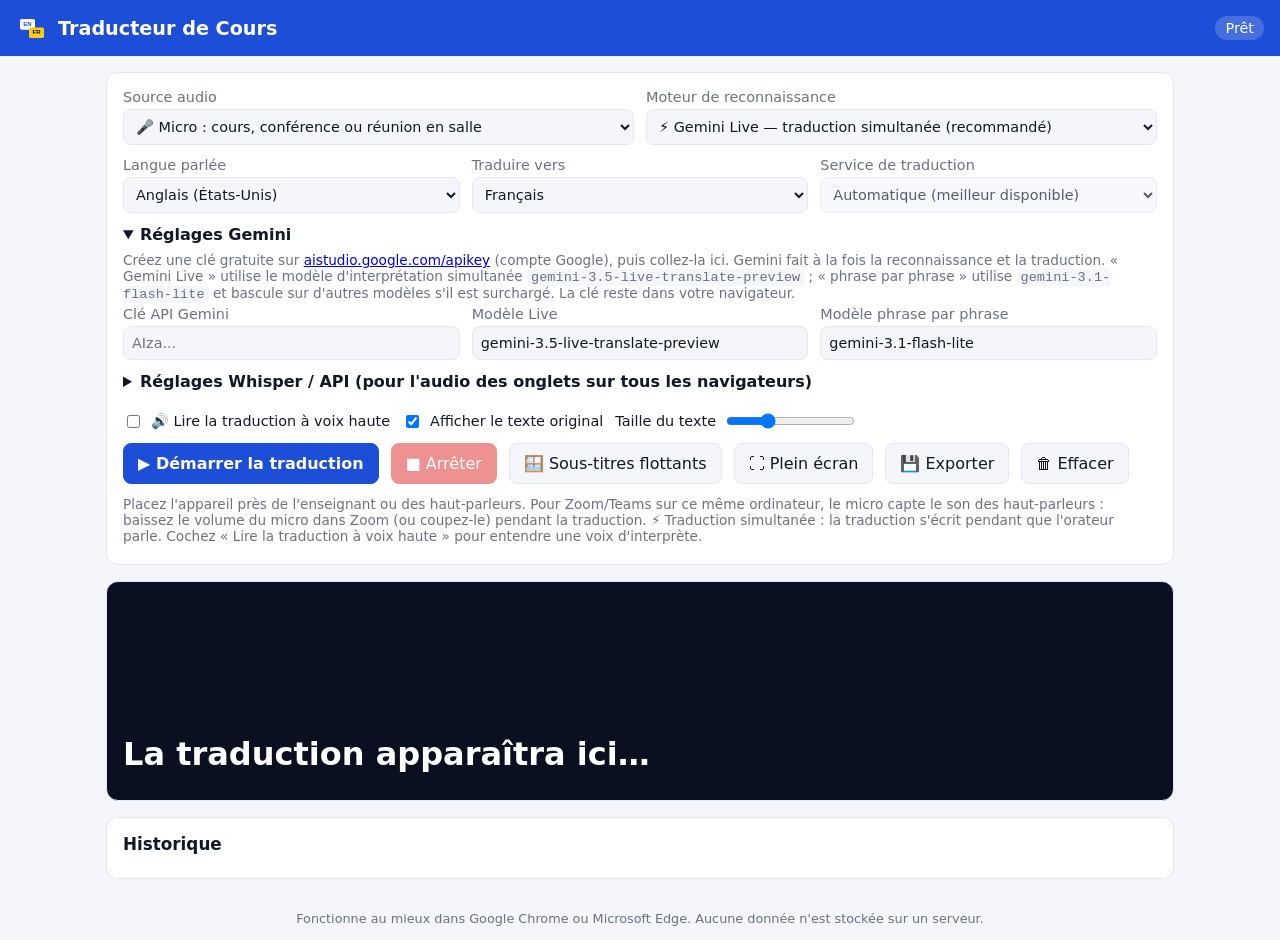
==== index.html @ cf235b3d "Garder la voix de la traduction pendant une réunion sur le téléphone En mode « Réunion sur ce téléph" ====
<!doctype html>
<html lang="fr">
<head>
  <meta charset="utf-8">
  <meta name="viewport" content="width=device-width, initial-scale=1">
  <title>Traducteur de Cours en direct</title>
  <meta name="description" content="Traduction en temps réel de l'anglais vers le français pour les cours et réunions (Zoom, Meet, Teams…).">
  <meta name="theme-color" content="#1d4ed8">
  <link rel="manifest" href="manifest.webmanifest">
  <link rel="icon" href="icon.svg" type="image/svg+xml">
  <link rel="stylesheet" href="style.css?v=14">
</head>
<body>
  <header class="topbar">
    <div class="brand">
      <img src="icon.svg" alt="" width="32" height="32">
      <h1>Traducteur de Cours</h1>
    </div>
    <div class="status" id="status" role="status" aria-live="polite">Prêt</div>
  </header>

  <main>
    <div class="alert" id="alert" role="alert" hidden></div>
    <section class="controls card">
      <div class="row">
        <label>Source audio
          <select id="source">
            <option value="mic">🎤 Micro : cours, conférence ou réunion en salle</option>
            <option value="speaker">🔈 Réunion sur ce téléphone (Zoom, Meet, WhatsApp en haut-parleur)</option>
            <option value="file">📁 Fichier audio ou vidéo (cours enregistré, message vocal…)</option>
            <option value="tab">🖥️ Audio d'un onglet / de l'écran (Zoom web, Meet, Teams, YouTube…)</option>
          </select>
        </label>
        <label>Moteur de reconnaissance
          <select id="engine">
            <option value="live">⚡ Gemini Live — traduction simultanée (recommandé)</option>
            <option value="gemini">✨ Gemini phrase par phrase (clé gratuite)</option>
            <option value="browser">Navigateur (gratuit — Chrome / Edge)</option>
            <option value="whisper">Whisper / API compatible OpenAI (clé requise)</option>
          </select>
        </label>
      </div>
      <div class="row">
        <label>Langue parlée
          <select id="srcLang">
            <option value="en-US" data-name="English">Anglais (États-Unis)</option>
            <option value="en-GB" data-name="English">Anglais (Royaume-Uni)</option>
            <option value="en-NG" data-name="English">Anglais (Nigeria)</option>
            <option value="en-IN" data-name="English">Anglais (Inde)</option>
            <option value="en-AU" data-name="English">Anglais (Australie)</option>
            <option value="fr-FR" data-name="French">Français</option>
            <option value="es-ES" data-name="Spanish">Espagnol</option>
            <option value="pt-BR" data-name="Portuguese">Portugais</option>
            <option value="de-DE" data-name="German">Allemand</option>
            <option value="it-IT" data-name="Italian">Italien</option>
            <option value="ar-SA" data-name="Arabic">Arabe</option>
            <option value="ru-RU" data-name="Russian">Russe</option>
            <option value="tr-TR" data-name="Turkish">Turc</option>
            <option value="hi-IN" data-name="Hindi">Hindi</option>
            <option value="zh-CN" data-name="Chinese (Mandarin)">Chinois</option>
            <option value="ja-JP" data-name="Japanese">Japonais</option>
          </select>
        </label>
        <label>Traduire vers
          <select id="tgtLang">
            <option value="fr" data-name="French">Français</option>
            <option value="en" data-name="English">Anglais</option>
            <option value="ar" data-name="Arabic">Arabe</option>
            <option value="es" data-name="Spanish">Espagnol</option>
            <option value="pt" data-name="Portuguese">Portugais</option>
            <option value="de" data-name="German">Allemand</option>
            <option value="it" data-name="Italian">Italien</option>
            <option value="sw" data-name="Swahili">Swahili</option>
            <option value="ha" data-name="Hausa">Haoussa</option>
            <option value="tr" data-name="Turkish">Turc</option>
            <option value="ru" data-name="Russian">Russe</option>
            <option value="hi" data-name="Hindi">Hindi</option>
            <option value="zh-CN" data-name="Simplified Chinese">Chinois</option>
            <option value="ja" data-name="Japanese">Japonais</option>
          </select>
        </label>
        <label>Service de traduction
          <select id="translator">
            <option value="auto">Automatique (meilleur disponible)</option>
            <option value="builtin">Chrome intégré (hors ligne, privé)</option>
            <option value="google">Google Traduction (gratuit)</option>
            <option value="mymemory">MyMemory (gratuit)</option>
          </select>
        </label>
      </div>

      <details id="geminiSettings">
        <summary>Réglages Gemini</summary>
        <p class="hint">Créez une clé gratuite sur <a href="https://aistudio.google.com/apikey" target="_blank" rel="noopener">aistudio.google.com/apikey</a>
          (compte Google), puis collez-la ici. Gemini fait à la fois la reconnaissance et la traduction.
          « Gemini Live » utilise le modèle d'interprétation simultanée <code>gemini-3.5-live-translate-preview</code> ;
          « phrase par phrase » utilise <code>gemini-3.1-flash-lite</code> et bascule sur d'autres modèles s'il est surchargé.
          La clé reste dans votre navigateur.</p>
        <div class="row">
          <label>Clé API Gemini <input id="geminiKey" type="password" autocomplete="off" placeholder="AIza..."></label>
          <label>Modèle Live <input id="liveModel" type="text" placeholder="gemini-3.5-live-translate-preview"></label>
          <label>Modèle phrase par phrase <input id="geminiModel" type="text" placeholder="gemini-3.1-flash-lite"></label>
        </div>
      </details>

      <details id="whisperSettings">
        <summary>Réglages Whisper / API (pour l'audio des onglets sur tous les navigateurs)</summary>
        <p class="hint">Compatible OpenAI (<code>https://api.openai.com/v1</code>, modèle <code>gpt-4o-mini-transcribe</code>)
          ou Groq, qui a une offre gratuite (<code>https://api.groq.com/openai/v1</code>, modèle <code>whisper-large-v3-turbo</code>).
          La clé reste dans votre navigateur.</p>
        <div class="row">
          <label>URL de l'API <input id="apiBase" type="url" placeholder="https://api.openai.com/v1"></label>
          <label>Modèle <input id="apiModel" type="text" placeholder="gpt-4o-mini-transcribe"></label>
          <label>Clé API <input id="apiKey" type="password" autocomplete="off" placeholder="sk-..."></label>
        </div>
      </details>

      <div class="row options">
        <label class="check"><input type="checkbox" id="speak"> 🔊 Lire la traduction à voix haute</label>
        <label class="check"><input type="checkbox" id="showOriginal" checked> Afficher le texte original</label>
        <label class="inline">Taille du texte <input type="range" id="fontSize" min="18" max="64" value="32"></label>
      </div>

      <div class="row buttons">
        <button id="startBtn" class="primary">▶ Démarrer la traduction</button>
        <button id="stopBtn" class="danger" disabled>■ Arrêter</button>
        <button id="pipBtn" title="Fenêtre flottante au-dessus de Zoom, Meet, Teams ou WhatsApp">🪟 Sous-titres flottants</button>
        <button id="fullBtn">⛶ Plein écran</button>
        <button id="exportBtn">💾 Exporter</button>
        <button id="clearBtn">🗑 Effacer</button>
      </div>
      <p class="hint" id="sourceHint"></p>
    </section>

    <section id="playerCard" class="card player-card" hidden>
      <div class="row file-row">
        <label class="file-pick">📁 Choisir un fichier audio ou vidéo
          <input type="file" id="fileInput" accept="audio/*,video/*">
        </label>
        <span class="hint" id="fileName">Aucun fichier choisi</span>
      </div>
      <video id="player" controls playsinline preload="metadata"></video>
    </section>

    <section id="stage" class="stage card">
      <div id="live" class="live">
        <p class="live-tr" id="liveTr" dir="auto">La traduction apparaîtra ici…</p>
        <p class="live-src" id="liveSrc" dir="auto"></p>
      </div>
    </section>

    <section class="card">
      <h2>Historique</h2>
      <ol id="history" class="history"></ol>
    </section>
  </main>

  <footer>
    Fonctionne au mieux dans Google Chrome ou Microsoft Edge. Aucune donnée n'est stockée sur un serveur.
  </footer>

  <script src="translate.js?v=14"></script>
  <script src="app.js?v=14"></script>
</body>
</html>
---- style.css ----
:root {
  --bg: #f4f6fb;
  --card: #ffffff;
  --text: #111827;
  --muted: #6b7280;
  --border: #e5e7eb;
  --primary: #1d4ed8;
  --danger: #dc2626;
  --stage-bg: #0b1020;
  --stage-text: #ffffff;
  --stage-muted: #9ca3af;
  --font-size: 32px;
}

@media (prefers-color-scheme: dark) {
  :root {
    --bg: #0f172a;
    --card: #111827;
    --text: #f3f4f6;
    --muted: #9ca3af;
    --border: #1f2937;
  }
}

* { box-sizing: border-box; }

body {
  margin: 0;
  overflow-x: hidden;
  font-family: system-ui, -apple-system, "Segoe UI", Roboto, sans-serif;
  background: var(--bg);
  color: var(--text);
}

.topbar {
  display: flex;
  align-items: center;
  justify-content: space-between;
  gap: 12px;
  padding: 12px 16px;
  background: var(--primary);
  color: #fff;
}
.brand { display: flex; align-items: center; gap: 10px; }
.brand h1 { font-size: 1.2rem; margin: 0; }
.status {
  flex-shrink: 0;
  max-width: 50%;
  white-space: nowrap;
  overflow: hidden;
  text-overflow: ellipsis;
  font-size: .9rem;
  padding: 4px 10px;
  border-radius: 999px;
  background: rgba(255, 255, 255, .18);
}
.status.listening::before { content: "● "; color: #f87171; animation: blink 1s infinite; }
.status.error { background: var(--danger); }
.alert {
  background: #fef2f2;
  color: #991b1b;
  border: 1px solid #fecaca;
  border-radius: 12px;
  padding: 12px 16px;
}
.alert[hidden], button[hidden] { display: none; }
@keyframes blink { 50% { opacity: .2; } }

main {
  max-width: 1100px;
  margin: 0 auto;
  padding: 16px;
  display: grid;
  gap: 16px;
}

.card {
  background: var(--card);
  border: 1px solid var(--border);
  border-radius: 12px;
  padding: 16px;
}
.card h2 { margin: 0 0 8px; font-size: 1.05rem; }

.row {
  display: flex;
  flex-wrap: wrap;
  gap: 12px;
  margin-bottom: 12px;
}
.row > label { flex: 1 1 220px; min-width: 0; display: flex; flex-direction: column; gap: 4px; font-size: .9rem; color: var(--muted); }
.row > label.check, .row > label.inline { flex: 0 1 auto; flex-direction: row; align-items: center; gap: 8px; color: var(--text); }

select, input[type="text"], input[type="url"], input[type="password"] {
  font: inherit;
  color: var(--text);
  background: var(--bg);
  border: 1px solid var(--border);
  border-radius: 8px;
  padding: 8px;
  width: 100%;
  min-width: 0;
  max-width: 100%;
  text-overflow: ellipsis;
}

button {
  font: inherit;
  padding: 10px 14px;
  border-radius: 8px;
  border: 1px solid var(--border);
  background: var(--bg);
  color: var(--text);
  cursor: pointer;
}
button:disabled { opacity: .5; cursor: not-allowed; }
button.primary { background: var(--primary); border-color: var(--primary); color: #fff; font-weight: 600; }
button.danger { background: var(--danger); border-color: var(--danger); color: #fff; }

details { margin-bottom: 12px; }
summary { cursor: pointer; font-weight: 600; margin-bottom: 8px; }
.hint { color: var(--muted); font-size: .85rem; margin: 4px 0; }
code { background: var(--bg); padding: 1px 4px; border-radius: 4px; }

.stage {
  background: var(--stage-bg);
  color: var(--stage-text);
  min-height: 220px;
  display: flex;
  align-items: flex-end;
}
.live { width: 100%; }
.live-tr { font-size: var(--font-size); line-height: 1.3; font-weight: 600; margin: 0 0 8px; }
.live-src { font-size: calc(var(--font-size) * .55); color: var(--stage-muted); margin: 0; font-style: italic; }
.interim { opacity: .7; }
body.hide-original .live-src, body.hide-original .history .src { display: none; }

.stage:fullscreen { padding: 5vh 5vw; border-radius: 0; }

.history { margin: 0; padding-left: 1.5em; max-height: 50vh; overflow-y: auto; }
.history li { padding: 8px 0; border-bottom: 1px solid var(--border); }
.history .tr { font-size: 1.05rem; }
.history .src { color: var(--muted); font-size: .9rem; font-style: italic; }
.history time { color: var(--muted); font-size: .75rem; margin-right: 6px; }

footer { text-align: center; color: var(--muted); font-size: .8rem; padding: 16px; }

/* Fenêtre Picture-in-Picture */
body.pip { margin: 0; background: var(--stage-bg); }
body.pip .stage { min-height: 100vh; border: 0; border-radius: 0; padding: 12px; }

@media (max-width: 600px) {
  .buttons button { flex: 1 1 45%; }
}

/* Lecture d'un fichier audio ou vidéo */
.player-card[hidden] { display: none; }
.file-row { align-items: center; margin-bottom: 8px; }
.row > label.file-pick { flex: 0 0 auto; flex-direction: row; color: #fff; }
.file-pick { position: relative; display: inline-block; padding: 10px 14px; border-radius: 8px; background: var(--primary); color: #fff; font-weight: 600; cursor: pointer; }
.file-pick input { position: absolute; inset: 0; opacity: 0; cursor: pointer; }
#player { width: 100%; max-height: 50vh; border-radius: 8px; background: #000; }
#player:not([src]) { display: none; }
#player.audio-only { height: 54px; background: transparent; }
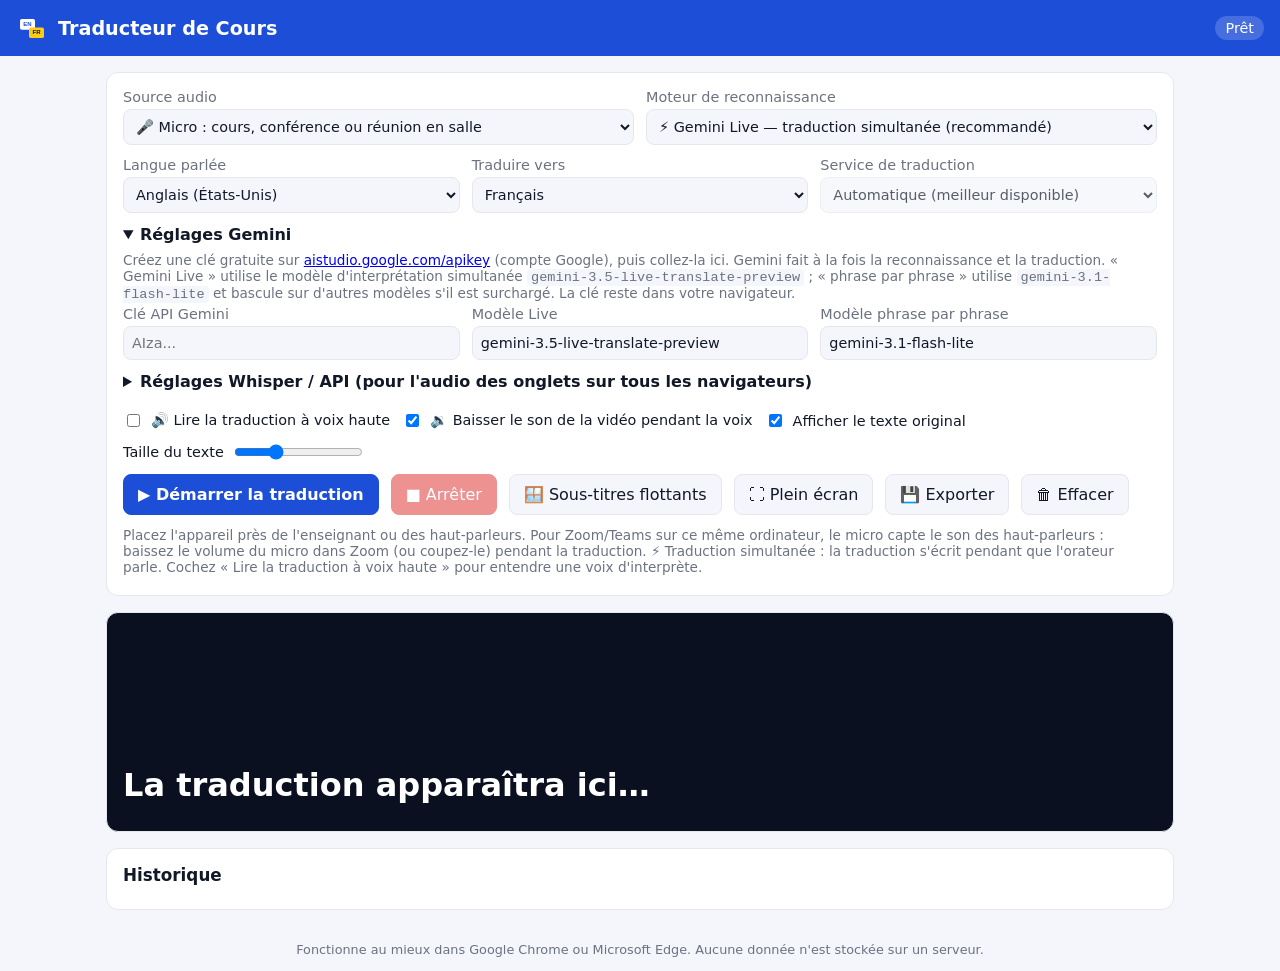
==== commit 6aff8452: "Plus de répétitions à la pause, et son de la vidéo baissé pendant la voix - Gemini Live n'envoie plu" ====
--- a/index.html
+++ b/index.html
@@ -8,7 +8,7 @@
   <meta name="theme-color" content="#1d4ed8">
   <link rel="manifest" href="manifest.webmanifest">
   <link rel="icon" href="icon.svg" type="image/svg+xml">
-  <link rel="stylesheet" href="style.css?v=14">
+  <link rel="stylesheet" href="style.css?v=15">
 </head>
 <body>
   <header class="topbar">
@@ -117,6 +117,7 @@
 
       <div class="row options">
         <label class="check"><input type="checkbox" id="speak"> 🔊 Lire la traduction à voix haute</label>
+        <label class="check"><input type="checkbox" id="duck" checked> 🔉 Baisser le son de la vidéo pendant la voix</label>
         <label class="check"><input type="checkbox" id="showOriginal" checked> Afficher le texte original</label>
         <label class="inline">Taille du texte <input type="range" id="fontSize" min="18" max="64" value="32"></label>
       </div>
@@ -159,7 +160,7 @@
     Fonctionne au mieux dans Google Chrome ou Microsoft Edge. Aucune donnée n'est stockée sur un serveur.
   </footer>
 
-  <script src="translate.js?v=14"></script>
-  <script src="app.js?v=14"></script>
+  <script src="translate.js?v=15"></script>
+  <script src="app.js?v=15"></script>
 </body>
 </html>
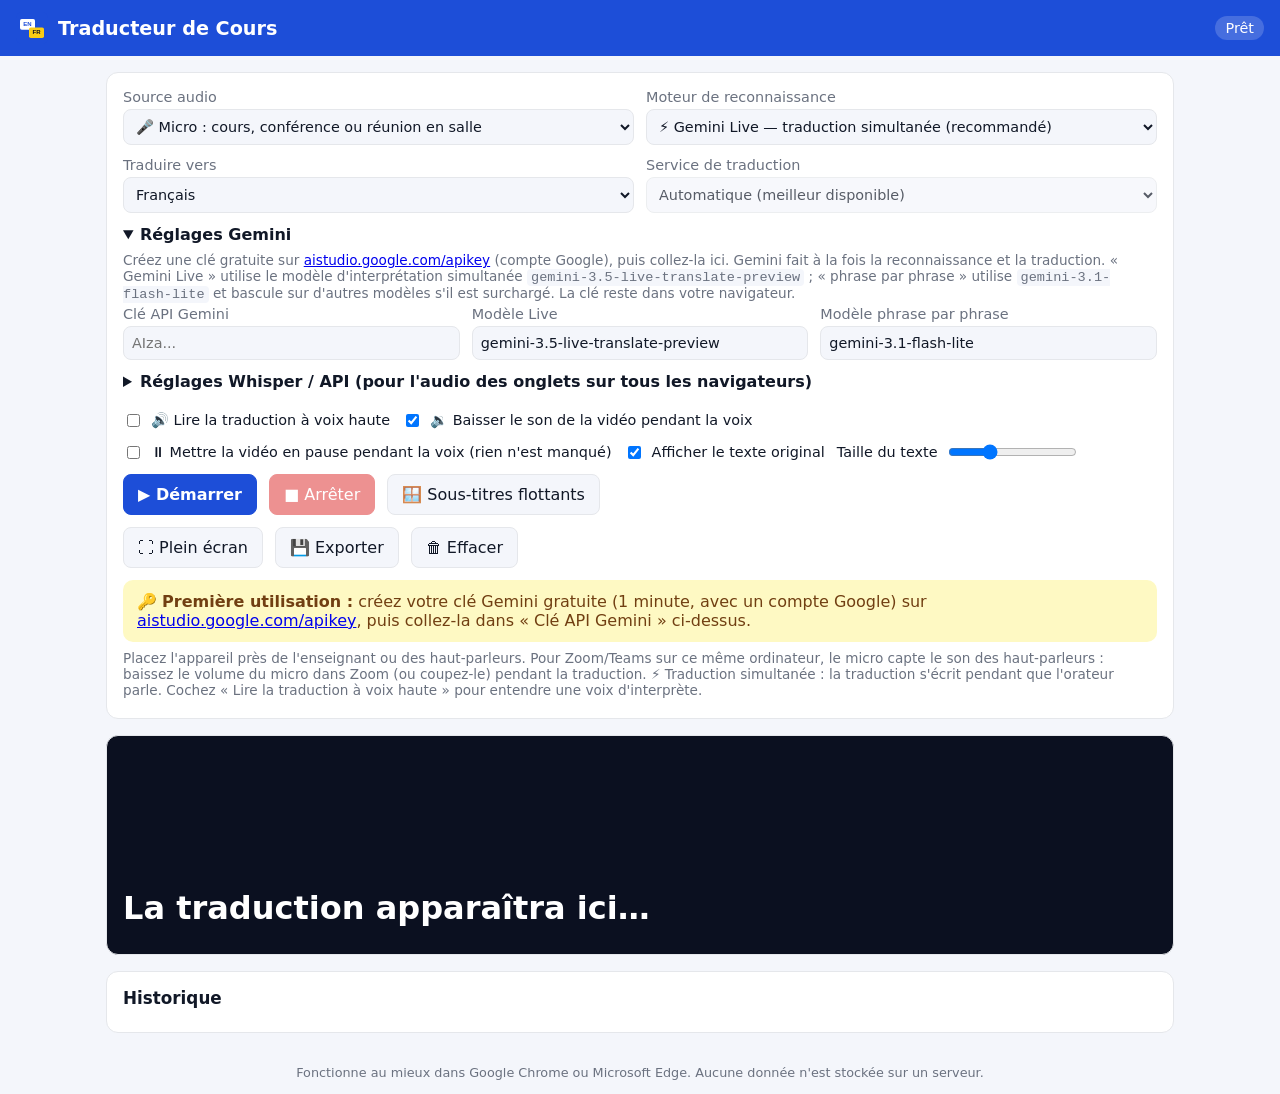
==== commit 0f1f03fe: "Résistance aux pauses et coupures, vidéo YouTube dans l'application, UX téléphone - Pause : Gemini L" ====
--- a/index.html
+++ b/index.html
@@ -8,7 +8,7 @@
   <meta name="theme-color" content="#1d4ed8">
   <link rel="manifest" href="manifest.webmanifest">
   <link rel="icon" href="icon.svg" type="image/svg+xml">
-  <link rel="stylesheet" href="style.css?v=15">
+  <link rel="stylesheet" href="style.css?v=17">
 </head>
 <body>
   <header class="topbar">
@@ -16,17 +16,22 @@
       <img src="icon.svg" alt="" width="32" height="32">
       <h1>Traducteur de Cours</h1>
     </div>
-    <div class="status" id="status" role="status" aria-live="polite">Prêt</div>
+    <div class="top-right">
+      <span class="duck-badge" id="duckBadge" hidden title="Le son de la vidéo est baissé pendant la voix">🔉</span>
+      <div class="status" id="status" role="status" aria-live="polite">Prêt</div>
+    </div>
   </header>
 
   <main>
     <div class="alert" id="alert" role="alert" hidden></div>
+    <button class="resume-banner" id="resumeBanner" hidden>🔇 Le son a été mis en veille par le téléphone — touchez ici pour reprendre l'écoute</button>
     <section class="controls card">
       <div class="row">
         <label>Source audio
           <select id="source">
             <option value="mic">🎤 Micro : cours, conférence ou réunion en salle</option>
             <option value="speaker">🔈 Réunion sur ce téléphone (Zoom, Meet, WhatsApp en haut-parleur)</option>
+            <option value="youtube">▶️ Vidéo YouTube dans l'application (son baissé pendant la voix)</option>
             <option value="file">📁 Fichier audio ou vidéo (cours enregistré, message vocal…)</option>
             <option value="tab">🖥️ Audio d'un onglet / de l'écran (Zoom web, Meet, Teams, YouTube…)</option>
           </select>
@@ -41,7 +46,7 @@
         </label>
       </div>
       <div class="row">
-        <label>Langue parlée
+        <label id="srcLangLabel">Langue parlée
           <select id="srcLang">
             <option value="en-US" data-name="English">Anglais (États-Unis)</option>
             <option value="en-GB" data-name="English">Anglais (Royaume-Uni)</option>
@@ -118,19 +123,33 @@
       <div class="row options">
         <label class="check"><input type="checkbox" id="speak"> 🔊 Lire la traduction à voix haute</label>
         <label class="check"><input type="checkbox" id="duck" checked> 🔉 Baisser le son de la vidéo pendant la voix</label>
+        <label class="check"><input type="checkbox" id="autoPause"> ⏸ Mettre la vidéo en pause pendant la voix (rien n'est manqué)</label>
         <label class="check"><input type="checkbox" id="showOriginal" checked> Afficher le texte original</label>
         <label class="inline">Taille du texte <input type="range" id="fontSize" min="18" max="64" value="32"></label>
       </div>
 
-      <div class="row buttons">
-        <button id="startBtn" class="primary">▶ Démarrer la traduction</button>
+      <div class="row buttons actions">
+        <button id="startBtn" class="primary">▶ Démarrer</button>
         <button id="stopBtn" class="danger" disabled>■ Arrêter</button>
         <button id="pipBtn" title="Fenêtre flottante au-dessus de Zoom, Meet, Teams ou WhatsApp">🪟 Sous-titres flottants</button>
+      </div>
+      <div class="row buttons">
         <button id="fullBtn">⛶ Plein écran</button>
         <button id="exportBtn">💾 Exporter</button>
         <button id="clearBtn">🗑 Effacer</button>
       </div>
+      <p class="onboarding" id="onboarding" hidden>🔑 <b>Première utilisation :</b> créez votre clé Gemini gratuite (1 minute, avec un compte Google)
+        sur <a href="https://aistudio.google.com/apikey" target="_blank" rel="noopener">aistudio.google.com/apikey</a>,
+        puis collez-la dans « Clé API Gemini » ci-dessus.</p>
       <p class="hint" id="sourceHint"></p>
+    </section>
+
+    <section id="ytCard" class="card player-card" hidden>
+      <div class="row file-row">
+        <input type="url" id="ytUrl" placeholder="Collez ici le lien de la vidéo YouTube" inputmode="url">
+        <button id="ytLoad" class="primary">Charger</button>
+      </div>
+      <div class="yt-box"><div id="ytPlayer"></div></div>
     </section>
 
     <section id="playerCard" class="card player-card" hidden>
@@ -160,7 +179,7 @@
     Fonctionne au mieux dans Google Chrome ou Microsoft Edge. Aucune donnée n'est stockée sur un serveur.
   </footer>
 
-  <script src="translate.js?v=15"></script>
-  <script src="app.js?v=15"></script>
+  <script src="translate.js?v=17"></script>
+  <script src="app.js?v=17"></script>
 </body>
 </html>
--- a/style.css
+++ b/style.css
@@ -44,8 +44,8 @@
 .brand { display: flex; align-items: center; gap: 10px; }
 .brand h1 { font-size: 1.2rem; margin: 0; }
 .status {
-  flex-shrink: 0;
-  max-width: 50%;
+  flex-shrink: 1;
+  max-width: 60vw;
   white-space: nowrap;
   overflow: hidden;
   text-overflow: ellipsis;
@@ -162,3 +162,26 @@
 #player { width: 100%; max-height: 50vh; border-radius: 8px; background: #000; }
 #player:not([src]) { display: none; }
 #player.audio-only { height: 54px; background: transparent; }
+
+/* Reprise du son après une mise en veille */
+.resume-banner { width: 100%; padding: 14px; border: 0; border-radius: 12px; background: #f59e0b; color: #111827; font-weight: 700; font-size: 1rem; }
+.resume-banner[hidden] { display: none; }
+
+/* Vidéo YouTube lue dans l'application */
+#ytCard .file-row input { flex: 1 1 200px; }
+.yt-box { position: relative; width: 100%; aspect-ratio: 16 / 9; background: #000; border-radius: 8px; overflow: hidden; }
+.yt-box iframe, .yt-box #ytPlayer { position: absolute; inset: 0; width: 100%; height: 100%; border: 0; }
+.top-right { display: flex; align-items: center; gap: 8px; min-width: 0; }
+.duck-badge { font-size: 1.1rem; }
+.duck-badge[hidden] { display: none; }
+
+/* Barre d'actions toujours accessible sur téléphone */
+@media (max-width: 700px) {
+  .actions { position: fixed; left: 0; right: 0; bottom: 0; z-index: 50; margin: 0; padding: 10px 12px calc(10px + env(safe-area-inset-bottom));
+    background: var(--card); border-top: 1px solid var(--border); box-shadow: 0 -6px 20px rgba(0, 0, 0, .15); flex-wrap: nowrap; }
+  .actions button { flex: 1 1 0; padding: 12px 6px; font-size: .95rem; }
+  .actions #pipBtn { flex: 1.3 1 0; }
+  body { padding-bottom: 84px; }
+}
+.onboarding { background: #fef9c3; color: #713f12; border-radius: 10px; padding: 12px 14px; margin: 8px 0; }
+.onboarding[hidden], #srcLangLabel[hidden] { display: none; }
